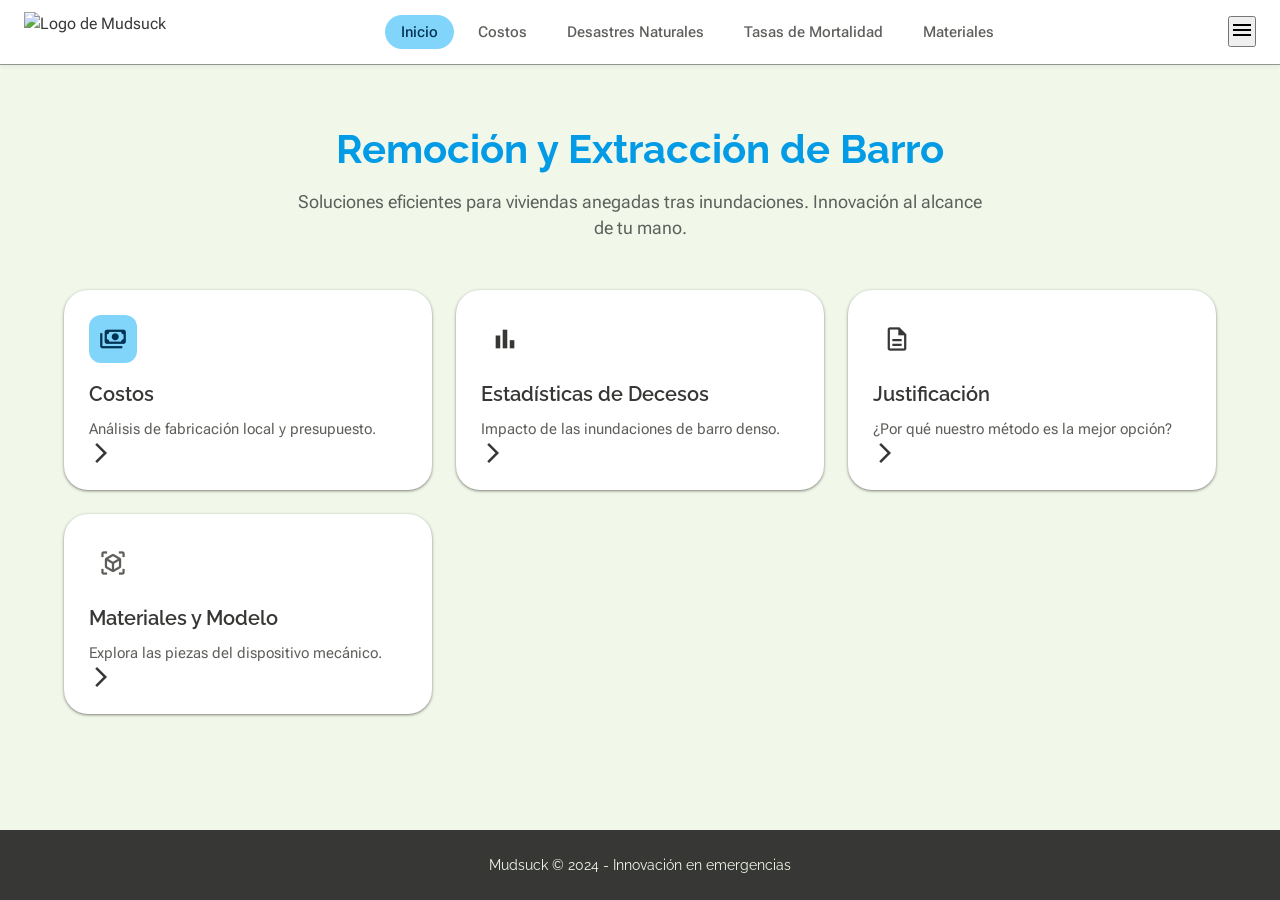
==== index.html @ 6cbaab78 "Rename Index.html to index.html" ====
<!DOCTYPE html>
<html lang="es">
<head>
    <meta charset="UTF-8">
    <meta name="viewport" content="width=device-width, initial-scale=1.0">
    <title>Mudsuck - Inicio</title>
    
    <link rel="preconnect" href="https://fonts.googleapis.com">
    <link rel="preconnect" href="https://fonts.gstatic.com" crossorigin>
    <link href="https://fonts.googleapis.com/css2?family=Raleway:wght@400;600;700&family=Roboto+Flex:opsz,wght@8..144,400;8..144,500&display=swap" rel="stylesheet">
    <link rel="stylesheet" href="https://fonts.googleapis.com/css2?family=Material+Symbols+Outlined:opsz,wght,FILL,GRAD@24,400,0,0" />
    
    <link rel="stylesheet" href="styles.css">
</head>
<body>

    <header class="app-bar">
        <div class="logo-container">
            <img src="img/logo.jpeg" alt="Logo de Mudsuck" class="logo">
        </div>
        <nav class="nav-menu">
            <ul>
                <li><a href="index.html" class="active">Inicio</a></li>
                <li><a href="costo.html">Costos</a></li>
                <li><a href="desastres_Naturales.html">Desastres Naturales</a></li>
                <li><a href="tasas_de_Mortalidad.html">Tasas de Mortalidad</a></li>
                <li><a href="material.html">Materiales</a></li>
            </ul>
        </nav>
        <div class="app-bar-actions">
            <button class="icon-button" aria-label="Menú">
                <span class="material-symbols-outlined">menu</span>
            </button>
        </div>
    </header>

    <main class="main-content">
        
        <section class="hero-section">
            <h1 class="headline">Remoción y Extracción de Barro</h1>
            <p class="subhead">Soluciones eficientes para viviendas anegadas tras inundaciones. Innovación al alcance de tu mano.</p>
        </section>

        <section class="menu-grid">
            
            <a href="costo.html" class="card-button">
                <div class="card-icon-container" style="background-color: var(--md-sys-color-primary-container); color: var(--md-sys-color-on-primary-container);">
                    <span class="material-symbols-outlined">payments</span>
                </div>
                <div class="card-text">
                    <h2>Costos</h2>
                    <p>Análisis de fabricación local y presupuesto.</p>
                </div>
                <span class="material-symbols-outlined arrow-icon">arrow_forward_ios</span>
            </a>

            <a href="tasas_de_Mortalidad.html" class="card-button">
                <div class="card-icon-container" style="background-color: var(--md-sys-color-secondary-container); color: var(--md-sys-color-on-secondary-container);">
                    <span class="material-symbols-outlined">bar_chart</span>
                </div>
                <div class="card-text">
                    <h2>Estadísticas de Decesos</h2>
                    <p>Impacto de las inundaciones de barro denso.</p>
                </div>
                <span class="material-symbols-outlined arrow-icon">arrow_forward_ios</span>
            </a>

            <a href="desastres_Naturales.html" class="card-button">
                <div class="card-icon-container" style="background-color: var(--md-sys-color-tertiary-container); color: var(--md-sys-color-on-tertiary-container);">
                    <span class="material-symbols-outlined">description</span>
                </div>
                <div class="card-text">
                    <h2>Justificación</h2>
                    <p>¿Por qué nuestro método es la mejor opción?</p>
                </div>
                <span class="material-symbols-outlined arrow-icon">arrow_forward_ios</span>
            </a>
            
            <a href="material.html" class="card-button">
                <div class="card-icon-container" style="background-color: var(--md-sys-color-surface-variant); color: var(--md-sys-color-on-surface-variant);">
                    <span class="material-symbols-outlined">view_in_ar</span>
                </div>
                <div class="card-text">
                    <h2>Materiales y Modelo</h2>
                    <p>Explora las piezas del dispositivo mecánico.</p>
                </div>
                <span class="material-symbols-outlined arrow-icon">arrow_forward_ios</span>
            </a>
        </section>
    </main>
    
    <footer>
        <p>Mudsuck &copy; 2024 - Innovación en emergencias</p>
    </footer>
</body>
</html>
---- styles.css ----
/* =========================================
   VARIABLES DE MATERIAL DESIGN 3
   ========================================= */
:root {
    /* Tu Paleta de Colores */
    --color-blue: #039BE5;
    --color-light-blue: #81D4FA;
    --color-light-green: #B8E389;
    --color-white-cream: #F1F8E9;
    --color-brown: #C18605;
    --color-gray: #93968F;
    --color-dark-gray: #373836;

    /* Variables Material Design 3 */
    --md-sys-color-primary: var(--color-blue);
    --md-sys-color-on-primary: #ffffff;
    --md-sys-color-primary-container: var(--color-light-blue);
    --md-sys-color-on-primary-container: #003353;

    --md-sys-color-secondary: var(--color-brown);
    --md-sys-color-tertiary: var(--color-light-green);
    --md-sys-color-surface: var(--color-white-cream);
    --md-sys-color-on-surface: var(--color-dark-gray);
    --md-sys-color-on-surface-variant: #5c5f5a;
    --md-sys-color-outline: var(--color-gray);

    /* Tipografías */
    --font-primary: 'Raleway', sans-serif;
    --font-secondary: 'Roboto Flex', sans-serif;

    /* Sombras */
    --md-elevation-1: 0px 1px 3px 1px rgba(0, 0, 0, 0.15), 0px 1px 2px 0px rgba(0, 0, 0, 0.30);
    --md-elevation-2: 0px 2px 6px 2px rgba(0, 0, 0, 0.15), 0px 1px 2px 0px rgba(0, 0, 0, 0.30);
}

/* =========================================
   RESET Y ESTILOS BASE
   ========================================= */
* {
    margin: 0;
    padding: 0;
    box-sizing: border-box;
}

body {
    font-family: var(--font-secondary);
    background-color: var(--md-sys-color-surface);
    color: var(--md-sys-color-on-surface);
    line-height: 1.5;
    min-height: 100vh;
    display: flex;
    flex-direction: column;
}

/* =========================================
   BARRA SUPERIOR (APP BAR)
   ========================================= */
.app-bar {
    display: flex;
    justify-content: space-between;
    align-items: center;
    padding: 12px 24px;
    background-color: #ffffff;
    border-bottom: 1px solid var(--md-sys-color-outline);
    box-shadow: 0 2px 4px rgba(0,0,0,0.05);
    position: sticky;
    top: 0;
    z-index: 100;
    flex-wrap: wrap;
    gap: 16px;
}

.logo-container {
    display: flex;
    align-items: center;
    gap: 12px;
}

.logo {
    height: 40px;
    width: auto;
    object-fit: contain;
}

.brand-name {
    font-family: var(--font-primary);
    font-size: 1.5rem;
    color: var(--md-sys-color-primary);
    font-weight: 700;
}

/* Menú de Navegación */
.nav-menu ul {
    display: flex;
    list-style: none;
    gap: 8px;
    flex-wrap: wrap;
}

.nav-menu a {
    text-decoration: none;
    color: var(--md-sys-color-on-surface-variant);
    font-weight: 500;
    font-size: 0.95rem;
    padding: 8px 16px;
    border-radius: 20px;
    transition: background-color 0.3s, color 0.3s;
}

.nav-menu a:hover, .nav-menu a.active {
    background-color: var(--md-sys-color-primary-container);
    color: var(--md-sys-color-on-primary-container);
}

/* =========================================
   CONTENIDO PRINCIPAL
   ========================================= */
main {
    flex: 1;
}

.main-content {
    max-width: 1200px;
    margin: 0 auto;
    padding: 40px 24px;
    width: 100%;
}

.hero-section {
    text-align: center;
    margin-bottom: 48px;
    margin-top: 20px;
}

.headline {
    font-family: var(--font-primary);
    font-weight: 700;
    font-size: 2.5rem;
    color: var(--md-sys-color-primary);
    margin-bottom: 16px;
    line-height: 1.2;
}

.subhead {
    font-size: 1.1rem;
    color: var(--md-sys-color-on-surface-variant);
    max-width: 700px;
    margin: 0 auto;
}

/* =========================================
   DISEÑO DE TARJETAS (Para Materiales y Menú)
   ========================================= */
.materiales-grid, .menu-grid {
    display: grid;
    grid-template-columns: repeat(auto-fill, minmax(280px, 1fr));
    gap: 24px;
    margin-bottom: 40px;
}

.material-card, .card-button {
    background-color: #ffffff;
    border-radius: 24px;
    padding: 24px;
    box-shadow: var(--md-elevation-1);
    transition: transform 0.3s ease, box-shadow 0.3s ease;
    display: flex;
    flex-direction: column;
    align-items: flex-start;
    border: 1px solid transparent;
    text-decoration: none; /* Para los enlaces del menú */
    color: inherit;
}

.material-card:hover, .card-button:hover {
    transform: translateY(-4px);
    box-shadow: var(--md-elevation-2);
    border-color: var(--md-sys-color-primary-container);
}

.material-icon, .card-icon-container {
    width: 48px;
    height: 48px;
    border-radius: 12px;
    background-color: var(--md-sys-color-tertiary);
    color: var(--color-dark-gray);
    display: flex;
    align-items: center;
    justify-content: center;
    margin-bottom: 16px;
}

.material-icon .material-symbols-outlined,
.card-icon-container .material-symbols-outlined {
    font-size: 28px;
}

.material-card h3, .card-text h2 {
    font-family: var(--font-primary);
    font-size: 1.25rem;
    font-weight: 600;
    margin-bottom: 8px;
    color: var(--color-dark-gray);
}

.material-card p, .card-text p {
    font-size: 0.95rem;
    color: var(--md-sys-color-on-surface-variant);
    line-height: 1.6;
}

/* =========================================
   FOOTER
   ========================================= */
footer {
    text-align: center;
    padding: 24px;
    background-color: var(--color-dark-gray);
    color: var(--color-white-cream);
    font-family: var(--font-primary);
    font-size: 0.9rem;
    margin-top: auto;
}

/* =========================================
   RESPONSIVE (Móviles)
   ========================================= */
@media (max-width: 768px) {
    .app-bar {
        flex-direction: column;
        padding: 16px;
    }
    .headline {
        font-size: 2rem;
    }
    .materiales-grid, .menu-grid {
        grid-template-columns: 1fr;
    }
}
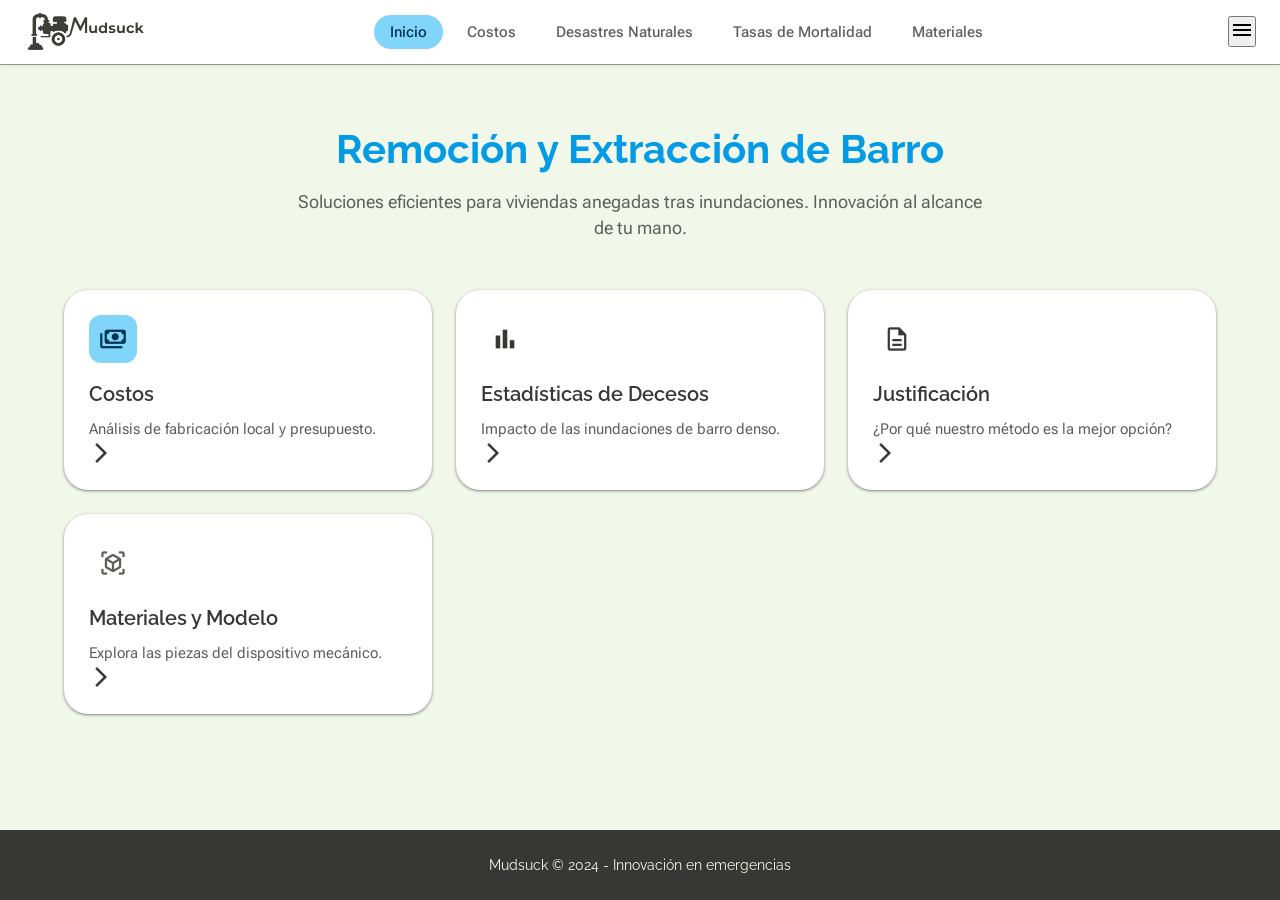
==== commit c2f68423: "Fix logo image filename case sensitivity" ====
--- a/index.html
+++ b/index.html
@@ -16,7 +16,7 @@
 
     <header class="app-bar">
         <div class="logo-container">
-            <img src="img/logo.jpeg" alt="Logo de Mudsuck" class="logo">
+            <img src="img/Logo.jpeg" alt="Logo de Mudsuck" class="logo">
         </div>
         <nav class="nav-menu">
             <ul>
